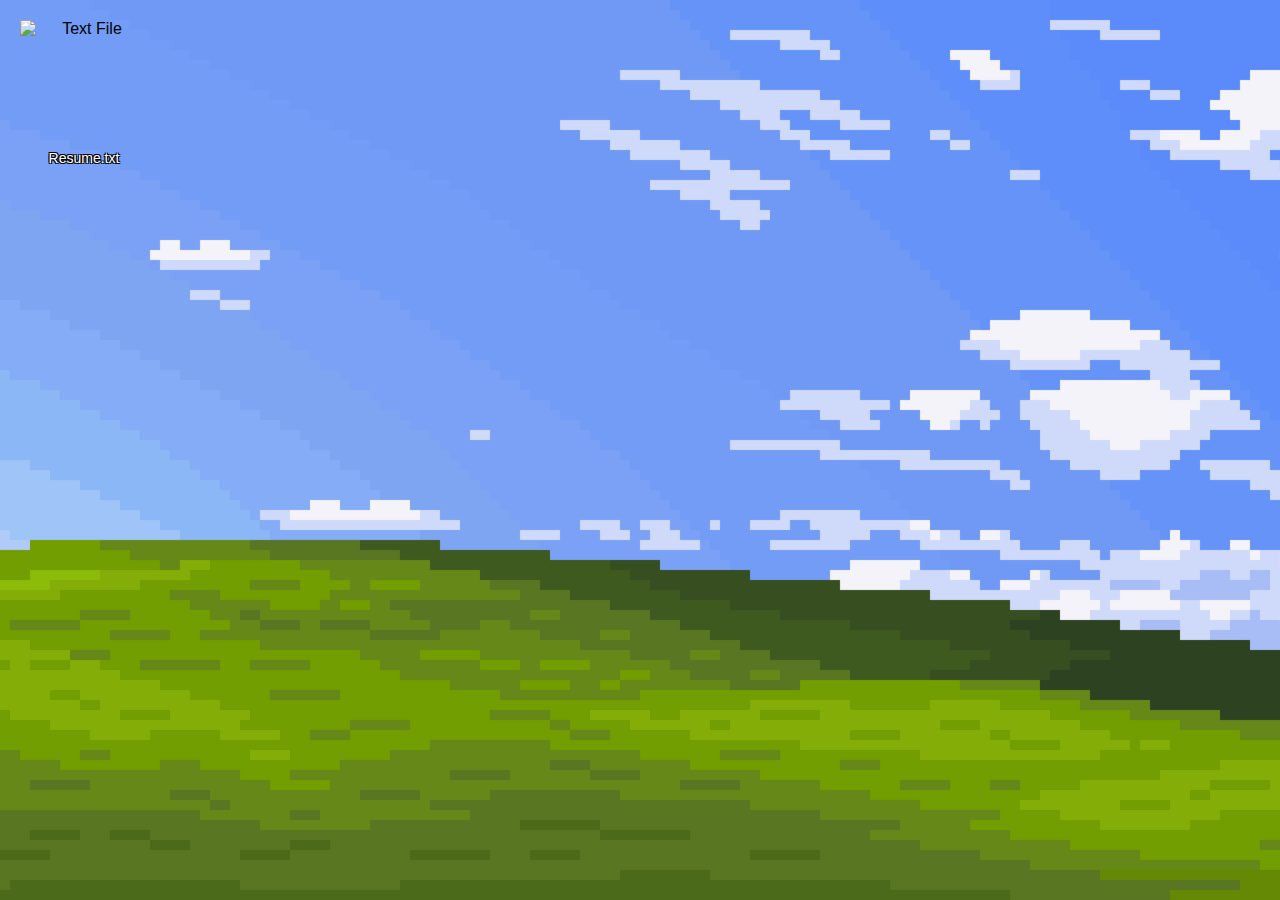
==== bebek/index.html @ 4f789fb6 "Add files via upload" ====
<!DOCTYPE html>
<html lang="en">
<head>
    <meta charset="UTF-8">
    <meta name="viewport" content="width=device-width, initial-scale=1.0">
    <title>Desktop</title>
    <style>
        body, html {
            margin: 0;
            padding: 0;
            width: 100%;
            height: 100%;
            font-family: 'Arial', sans-serif;
        }

        #desktop {
            background: url('wp4k.jpg') no-repeat center center fixed;
            background-size: cover;
            position: relative;
            width: 100%;
            height: 100%;
        }

        .icon {
            position: absolute;
            top: 20px;
            left: 20px;
            text-align: center;
            cursor: pointer;
            animation: highlight 1s ease-in-out 2;
            animation-delay: 1s;
        }

        .icon img {
            width: 128px; /* Adjusted size */
            height: 128px; /* Adjusted size */
            display: block;
            margin: 0 auto;
        }

        .icon span {
            display: block;
            color: white;
            text-shadow: -1px -1px 0 #000, 1px -1px 0 #000, -1px 1px 0 #000, 1px 1px 0 #000;
            font-size: 14px;
            margin-top: 2px;
        }

        #notepadWindow {
            display: none;
            position: absolute;
            top: 100px;
            left: 100px;
            width: 600px;
            height: 400px;
            border: 1px solid #000;
            box-shadow: 0 0 10px rgba(0, 0, 0, 0.5);
            background: #fff;
        }

        #notepadWindow .title-bar {
            background: #c0c0c0;
            padding: 5px;
            font-weight: bold;
        }

        #notepadWindow .content {
            padding: 10px;
            overflow: auto;
            height: calc(100% - 30px);
        }

        @keyframes highlight {
            0%, 100% { opacity: 1; }
            50% { opacity: 0.5; }
        }
    </style>
</head>
<body>
    <div id="desktop">
        <div class="icon" id="textFileIcon">
            <img src="np.png" alt="Text File">
            <span>Resume.txt</span>
        </div>
        <div id="notepadWindow">
            <div class="title-bar">
                <span>Notepad - Resume.txt</span>
            </div>
            <div class="content">
                <pre>
                <!-- Your resume text goes here -->
                Lorem ipsum dolor sit amet, consectetur adipiscing elit. 
                ...
                </pre>
            </div>
        </div>
    </div>
    <script>
        document.addEventListener('DOMContentLoaded', (event) => {
            const textFileIcon = document.getElementById('textFileIcon');
            const notepadWindow = document.getElementById('notepadWindow');
            
            setTimeout(() => {
                textFileIcon.classList.add('highlight');
                setTimeout(() => {
                    textFileIcon.classList.remove('highlight');
                    notepadWindow.style.display = 'block';
                }, 1000); // Match with the CSS animation duration
            }, 1000); // Initial delay before highlighting
        });
    </script>
</body>
</html>
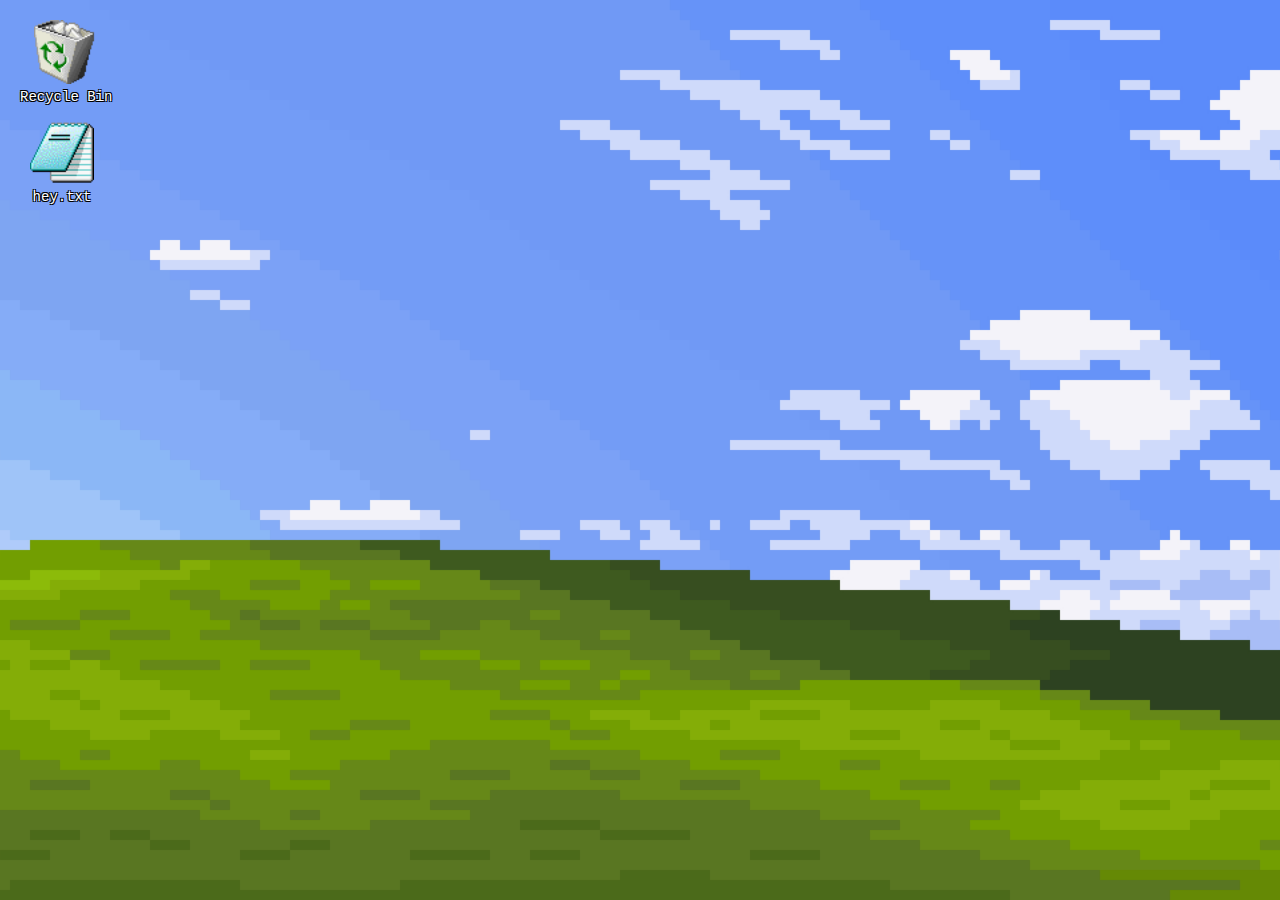
==== commit f91905b3: "Add files via upload" ====
--- a/bebek/index.html
+++ b/bebek/index.html
@@ -10,7 +10,7 @@
             padding: 0;
             width: 100%;
             height: 100%;
-            font-family: 'Arial', sans-serif;
+            font-family: 'Courier New', Courier, monospace; /* Retro tech font */
         }
 
         #desktop {
@@ -23,17 +23,13 @@
 
         .icon {
             position: absolute;
-            top: 20px;
-            left: 20px;
             text-align: center;
             cursor: pointer;
-            animation: highlight 1s ease-in-out 2;
-            animation-delay: 1s;
         }
 
         .icon img {
-            width: 128px; /* Adjusted size */
-            height: 128px; /* Adjusted size */
+            width: 64px; /* Adjusted size */
+            height: 64px; /* Adjusted size */
             display: block;
             margin: 0 auto;
         }
@@ -43,54 +39,133 @@
             color: white;
             text-shadow: -1px -1px 0 #000, 1px -1px 0 #000, -1px 1px 0 #000, 1px 1px 0 #000;
             font-size: 14px;
-            margin-top: 2px;
+            margin-top: 5px; /* Move text closer to icon */
+        }
+
+        #recycleBinIcon {
+            top: 20px;
+            left: 20px;
+        }
+
+        #textFileIcon {
+            top: 120px; /* Adjust this value to position below recycle bin */
+            left: 30px;
         }
 
         #notepadWindow {
             display: none;
             position: absolute;
-            top: 100px;
-            left: 100px;
+            top: 50%;
+            left: 50%;
             width: 600px;
             height: 400px;
             border: 1px solid #000;
             box-shadow: 0 0 10px rgba(0, 0, 0, 0.5);
             background: #fff;
+            transform: translate(-50%, -50%); /* Center the window */
         }
 
         #notepadWindow .title-bar {
             background: #c0c0c0;
-            padding: 5px;
+            padding: 1px 10px;
             font-weight: bold;
+            display: flex;
+            justify-content: space-between; /* Space out close button */
+            align-items: center; /* Align items vertically center */
+        }
+
+        #notepadWindow .title-bar img {
+            width: 32px; /* Adjust icon size for title bar */
+            height: 32px;
+            margin-right: 5px;
+        }
+
+        #notepadWindow .title-bar .title {
+            display: flex;
+            align-items: center; /* Align items vertically center */
+        }
+
+        #notepadWindow .title-bar .close-btn {
+            cursor: pointer;
+            padding: 0 10px;
+            font-size: 18px; /* Make the close button larger */
+            line-height: 1; /* Ensure the close button is vertically centered */
         }
 
         #notepadWindow .content {
             padding: 10px;
             overflow: auto;
             height: calc(100% - 30px);
+            text-align: left; /* Ensure left-aligned text */
+            font-family: 'Courier New', Courier, monospace; /* Retro tech font */
         }
 
-        @keyframes highlight {
-            0%, 100% { opacity: 1; }
-            50% { opacity: 0.5; }
+        #notepadWindow .content pre {
+            white-space: pre-wrap; /* Ensure text wraps within the window */
+            word-wrap: break-word; /* Ensure long words break to fit within the window */
+        }
+
+        @keyframes clickEffect {
+            0%, 100% { transform: scale(1); opacity: 1; }
+            50% { transform: scale(1.2); opacity: 0.8; }
+        }
+
+        /* Media Query for Mobile Devices */
+        @media (max-width: 768px) {
+            #notepadWindow {
+                width: calc(100% - 25px);
+                height: 60vh; /* 60% of vertical space */
+                top: 50%;
+                left: 50%;
+                transform: translate(-50%, -50%); /* Center vertically and horizontally */
+                border: 1px solid #000;
+                box-shadow: 0 0 10px rgba(0, 0, 0, 0.5);
+                background: #fff;
+            }
+
+            .icon img {
+                width: 32px; /* Adjust size for mobile */
+                height: 32px; /* Adjust size for mobile */
+            }
+
+            .icon span {
+                font-size: 12px; /* Adjust font size for mobile */
+            }
+
+            #recycleBinIcon {
+                top: 10px;
+                left: 10px;
+            }
+
+            #textFileIcon {
+                top: 80px;
+                left: 20px;
+            }
         }
     </style>
 </head>
 <body>
     <div id="desktop">
+        <div class="icon" id="recycleBinIcon">
+            <img src="rb2.png" alt="Recycle Bin">
+            <span>Recycle Bin</span>
+        </div>
         <div class="icon" id="textFileIcon">
-            <img src="np.png" alt="Text File">
-            <span>Resume.txt</span>
+            <img src="np2.png" alt="Text File">
+            <span>hey.txt</span>
         </div>
         <div id="notepadWindow">
             <div class="title-bar">
-                <span>Notepad - Resume.txt</span>
+                <div class="title">
+                    <img src="np.png" alt="Notepad Icon">
+                    <span>hey.txt - Notepad</span>
+                </div>
+                <div class="close-btn">X</div>
             </div>
             <div class="content">
-                <pre>
-                <!-- Your resume text goes here -->
-                Lorem ipsum dolor sit amet, consectetur adipiscing elit. 
-                ...
+                <pre>askim, I love you so much. I'm not sure I can put into words how much you mean to me, but I hope you can feel it. You are the most amazing woman I've ever met and I am so thankful and happy you are in my life. You are my soul mate.
+                    
+                    &lt;3 Jared
                 </pre>
             </div>
         </div>
@@ -99,14 +174,18 @@
         document.addEventListener('DOMContentLoaded', (event) => {
             const textFileIcon = document.getElementById('textFileIcon');
             const notepadWindow = document.getElementById('notepadWindow');
+            const closeBtn = document.querySelector('.close-btn');
             
-            setTimeout(() => {
-                textFileIcon.classList.add('highlight');
+            textFileIcon.addEventListener('click', () => {
+                textFileIcon.style.animation = 'clickEffect 0.5s ease-in-out';
                 setTimeout(() => {
-                    textFileIcon.classList.remove('highlight');
                     notepadWindow.style.display = 'block';
-                }, 1000); // Match with the CSS animation duration
-            }, 1000); // Initial delay before highlighting
+                }, 500); // Match with the CSS animation duration
+            });
+
+            closeBtn.addEventListener('click', () => {
+                notepadWindow.style.display = 'none';
+            });
         });
     </script>
 </body>
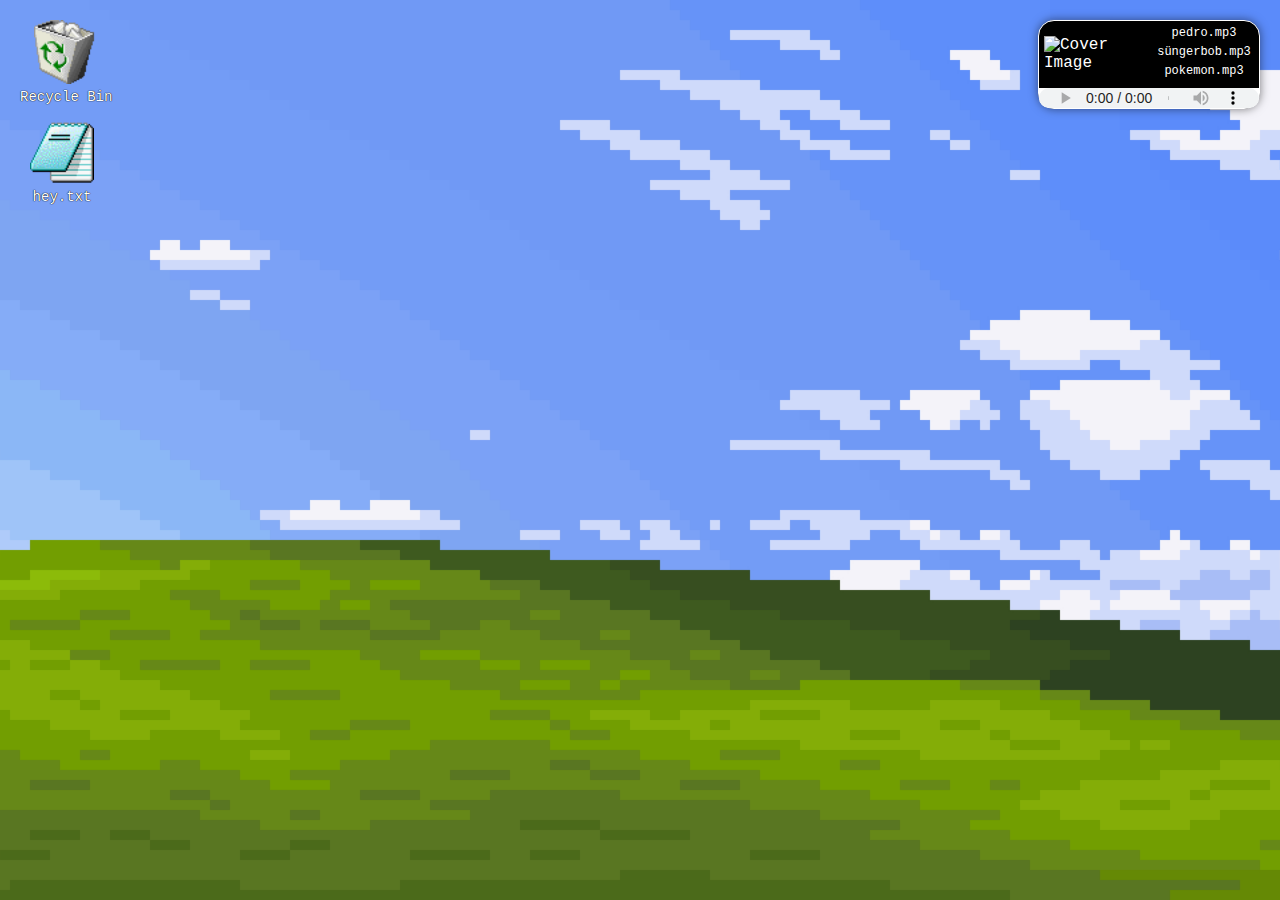
==== commit 1423a3b4: "Add files via upload" ====
--- a/bebek/index.html
+++ b/bebek/index.html
@@ -10,6 +10,7 @@
             padding: 0;
             width: 100%;
             height: 100%;
+            overflow: hidden; /* Prevent scrollbars */
             font-family: 'Courier New', Courier, monospace; /* Retro tech font */
         }
 
@@ -28,8 +29,8 @@
         }
 
         .icon img {
-            width: 64px; /* Adjusted size */
-            height: 64px; /* Adjusted size */
+            width: 64px;
+            height: 64px;
             display: block;
             margin: 0 auto;
         }
@@ -37,9 +38,9 @@
         .icon span {
             display: block;
             color: white;
-            text-shadow: -1px -1px 0 #000, 1px -1px 0 #000, -1px 1px 0 #000, 1px 1px 0 #000;
+            text-shadow: 0 0 1px #000, 0 0 1px #000;
             font-size: 14px;
-            margin-top: 5px; /* Move text closer to icon */
+            margin-top: 5px;
         }
 
         #recycleBinIcon {
@@ -48,7 +49,7 @@
         }
 
         #textFileIcon {
-            top: 120px; /* Adjust this value to position below recycle bin */
+            top: 120px;
             left: 30px;
         }
 
@@ -58,11 +59,11 @@
             top: 50%;
             left: 50%;
             width: 600px;
-            height: 400px;
+            height: 250px;
             border: 1px solid #000;
             box-shadow: 0 0 10px rgba(0, 0, 0, 0.5);
             background: #fff;
-            transform: translate(-50%, -50%); /* Center the window */
+            transform: translate(-50%, -50%);
         }
 
         #notepadWindow .title-bar {
@@ -70,40 +71,49 @@
             padding: 1px 10px;
             font-weight: bold;
             display: flex;
-            justify-content: space-between; /* Space out close button */
-            align-items: center; /* Align items vertically center */
+            justify-content: space-between;
+            align-items: center;
         }
 
         #notepadWindow .title-bar img {
-            width: 32px; /* Adjust icon size for title bar */
-            height: 32px;
+            width: 16px;
+            height: 16px;
             margin-right: 5px;
         }
 
         #notepadWindow .title-bar .title {
             display: flex;
-            align-items: center; /* Align items vertically center */
+            align-items: center;
         }
 
         #notepadWindow .title-bar .close-btn {
             cursor: pointer;
             padding: 0 10px;
-            font-size: 18px; /* Make the close button larger */
-            line-height: 1; /* Ensure the close button is vertically centered */
+            font-size: 18px;
+            line-height: 1;
         }
 
         #notepadWindow .content {
             padding: 10px;
             overflow: auto;
             height: calc(100% - 30px);
-            text-align: left; /* Ensure left-aligned text */
-            font-family: 'Courier New', Courier, monospace; /* Retro tech font */
+            text-align: left;
+            font-family: 'Courier New', Courier, monospace;
         }
 
         #notepadWindow .content pre {
-            white-space: pre-wrap; /* Ensure text wraps within the window */
-            word-wrap: break-word; /* Ensure long words break to fit within the window */
-        }
+            white-space: pre-wrap;
+            word-wrap: break-word;
+        }
+
+        #notepadWindow .additional-image {
+            position: absolute;
+            top: -92px; /* Adjust as needed to position above the title bar */
+            right: 15%; /* Aligns the image to the right side of the title bar */
+            width: 100px; /* Adjust the width as needed */
+            height: auto; /* Maintains aspect ratio */
+        }
+
 
         @keyframes clickEffect {
             0%, 100% { transform: scale(1); opacity: 1; }
@@ -114,22 +124,22 @@
         @media (max-width: 768px) {
             #notepadWindow {
                 width: calc(100% - 25px);
-                height: 60vh; /* 60% of vertical space */
-                top: 50%;
+                height: auto;
+                top: 55%;
                 left: 50%;
-                transform: translate(-50%, -50%); /* Center vertically and horizontally */
+                transform: translate(-50%, -50%);
                 border: 1px solid #000;
                 box-shadow: 0 0 10px rgba(0, 0, 0, 0.5);
                 background: #fff;
             }
 
             .icon img {
-                width: 32px; /* Adjust size for mobile */
-                height: 32px; /* Adjust size for mobile */
+                width: 32px;
+                height: 32px;
             }
 
             .icon span {
-                font-size: 12px; /* Adjust font size for mobile */
+                font-size: 12px;
             }
 
             #recycleBinIcon {
@@ -142,6 +152,108 @@
                 left: 20px;
             }
         }
+
+        #fairy {
+            display: none;
+            position: absolute;
+            width: 50px;
+            height: 50px;
+            pointer-events: none;
+            transition: transform 1s ease-in-out, opacity 1s ease-in-out;
+            z-index: 5;
+        }
+
+        #mediaPlayer {
+            position: absolute;
+            top: 20px;
+            right: 20px;
+            width: 220px;
+            height: auto;
+            border: 1px solid #ffffff;
+            background: #000000;
+            display: flex;
+            flex-direction: column;
+            box-shadow: 0 0 10px rgba(0, 0, 0, 0.5);
+            color: white;
+            font-family: 'Courier New', Courier, monospace;
+            border-radius: 16px;
+        }
+
+        .media-content {
+            display: flex;
+            flex: 1;
+        }
+
+        .media-display {
+            width: auto;
+            display: flex;
+            align-items: center;
+            justify-content: center;
+            padding: 5px;
+            padding-bottom: 7px;
+        }
+
+        .cover-image {
+            width: 100px;
+            height: auto;
+            object-fit: cover;
+            border: 0px;
+        }
+
+        .mp3-list {
+            list-style: none;
+            padding: 5px;
+            margin: 0;
+            flex: 1;
+            overflow-y: auto;
+            color: white;
+            font-size: 12px;
+            display: flex;
+            flex-direction: column;
+            justify-content: center; /* Center vertically */
+            align-items: center; /* Center horizontally */
+        }
+
+        .mp3-list li {
+            margin-bottom: 5px;
+            cursor: pointer;
+            
+        }
+
+        audio {
+            width: 100%;
+            height: 20px;
+            background: #ffffff;
+            color: rgb(0, 0, 0);
+            border-bottom-left-radius: 10px;
+            border-bottom-right-radius: 10px;
+        }
+
+        /* Add these styles for the flashing light effect */
+        .flashing-overlay {
+            position: absolute;
+            top: 0;
+            left: 0;
+            width: 100%;
+            height: 100%;
+            pointer-events: none;
+            display: none;
+            z-index: 1;
+        }
+
+        @keyframes flashing {
+            0% { background-color: rgba(255, 0, 0, 0.2); }
+            25% { background-color: rgba(0, 255, 0, 0.2); }
+            50% { background-color: rgba(0, 0, 255, 0.2); }
+            75% { background-color: rgba(255, 255, 0, 0.2); }
+            100% { background-color: rgba(255, 0, 255, 0.2); }
+        }
+
+        .flashing {
+            animation: flashing 0.5s infinite;
+        }
+
+
     </style>
 </head>
 <body>
@@ -154,14 +266,30 @@
             <img src="np2.png" alt="Text File">
             <span>hey.txt</span>
         </div>
+        <div id="mediaPlayer">
+            <div class="media-content">
+                <div class="media-display">
+                    <img src="pr2.png" alt="Cover Image" class="cover-image" id="coverImage">
+                </div>
+                <ul class="mp3-list">
+                    <li data-src="pedro.mp3">pedro.mp3</li>
+                    <li data-src="süngerbob.mp3">süngerbob.mp3</li>
+                    <li data-src="pokemon.mp3">pokemon.mp3</li>
+                </ul>
+            </div>
+            <audio id="audioPlayer" controls></audio>
+            <div class="flashing-overlay" id="flashingOverlay"></div>
+        </div>
+        
         <div id="notepadWindow">
             <div class="title-bar">
                 <div class="title">
-                    <img src="np.png" alt="Notepad Icon">
+                    <img src="np2.png" alt="Notepad Icon">
                     <span>hey.txt - Notepad</span>
                 </div>
                 <div class="close-btn">X</div>
             </div>
+            <img src="cat.png" alt="Additional Image" class="additional-image">
             <div class="content">
                 <pre>askim, I love you so much. I'm not sure I can put into words how much you mean to me, but I hope you can feel it. You are the most amazing woman I've ever met and I am so thankful and happy you are in my life. You are my soul mate.
                     
@@ -169,24 +297,187 @@
                 </pre>
             </div>
         </div>
+        <img id="fairy" src="fairy.png" alt="Fairy">
     </div>
+
     <script>
-        document.addEventListener('DOMContentLoaded', (event) => {
+        document.addEventListener('DOMContentLoaded', () => {
             const textFileIcon = document.getElementById('textFileIcon');
             const notepadWindow = document.getElementById('notepadWindow');
             const closeBtn = document.querySelector('.close-btn');
-            
+            const fairy = document.getElementById('fairy');
+
+            let isMirrored = false;
+
             textFileIcon.addEventListener('click', () => {
                 textFileIcon.style.animation = 'clickEffect 0.5s ease-in-out';
                 setTimeout(() => {
                     notepadWindow.style.display = 'block';
-                }, 500); // Match with the CSS animation duration
+                    const notepadRect = notepadWindow.getBoundingClientRect();
+                    const centerX = notepadRect.left + notepadRect.width / 2;
+                    const centerY = notepadRect.top + notepadRect.height / 2;
+
+                    fairy.style.display = 'block';
+                    fairy.style.transition = 'transform 3s ease-in-out, opacity 3s ease-in-out';
+                    fairy.style.transform = `translate(${centerX - 25}px, ${centerY - 25}px) scale(2)`;
+                    fairy.style.opacity = 0;
+
+                    setTimeout(() => {
+                        fairy.style.opacity = 1;
+                        bobDuringFadeIn(centerX, centerY);
+                    }, 500);
+                }, 500);
             });
 
             closeBtn.addEventListener('click', () => {
                 notepadWindow.style.display = 'none';
-            });
+                fairy.style.display = 'none';
+                clearInterval(trailInterval);
+            });
+
+            function bobDuringFadeIn(centerX, centerY) {
+                let bobbing = true;
+
+                function bob() {
+                    if (!bobbing) return;
+                    fairy.style.transition = 'transform 1s ease-in-out, opacity 3s ease-in-out';
+                    fairy.style.transform = `translate(${centerX - 25}px, ${centerY - 30}px) scale(2)`;
+                    setTimeout(() => {
+                        if (!bobbing) return;
+                        fairy.style.transform = `translate(${centerX - 25}px, ${centerY - 20}px) scale(2)`;
+                        setTimeout(bob, 1000);
+                    }, 1000);
+                }
+
+                fairy.style.opacity = 1;
+                bob();
+
+                setTimeout(() => {
+                    bobbing = false;
+                    animateFairy();
+                }, 3000);
+            }
+
+            let trailInterval;
+
+            function animateFairy() {
+                const fairyWidth = fairy.offsetWidth;
+                const fairyHeight = fairy.offsetHeight;
+
+                function moveFairy() {
+                    const maxX = window.innerWidth - fairyWidth;
+                    const maxY = window.innerHeight - fairyHeight;
+                    const minX = 0;
+                    const minY = 0;
+
+                    let posX = Math.random() * (maxX - minX) + minX;
+                    let posY = Math.random() * (maxY - minY) + minY;
+
+                    posX = Math.max(minX, Math.min(maxX, posX + Math.random() * 200 - 100));
+                    posY = Math.max(minY, Math.min(maxY, posY + Math.random() * 200 - 100));
+
+                    fairy.style.transition = 'transform 3s ease-in-out';
+                    fairy.style.transform = `translate(${posX}px, ${posY}px) scale(2) scaleX(${isMirrored ? '-1' : '1'})`;
+
+                    const pause = Math.random() * 1000 + 1000;
+                    setTimeout(() => {
+                        isMirrored = !isMirrored;
+                        fairy.style.transition = 'none';
+                        fairy.style.transform = `translate(${posX}px, ${posY}px) scale(2) scaleX(${isMirrored ? '-1' : '1'})`;
+
+                        setTimeout(() => {
+                            fairy.style.transition = 'transform 3s ease-in-out';
+                            moveFairy();
+                        }, 1000);
+                    }, 3000 + pause);
+                }
+
+                function bobFairy() {
+                    fairy.style.transition = 'transform 1s ease-in-out';
+                    fairy.style.transform += ' translateY(10px)';
+                    setTimeout(() => {
+                        fairy.style.transform += ' translateY(-10px)';
+                        setTimeout(bobFairy, 1000);
+                    }, 1000);
+                }
+
+                moveFairy();
+                bobFairy();
+
+                trailInterval = setInterval(() => {
+                    createFairyTrail(fairy);
+                }, 200);
+            }
+
+            function createFairyTrail(fairy) {
+                const trailImage = document.createElement('img');
+                trailImage.src = 'h.png';
+                trailImage.style.position = 'absolute';
+                const fairyRect = fairy.getBoundingClientRect();
+                trailImage.style.left = `${fairyRect.left + window.scrollX + fairyRect.width / 3}px`;
+                trailImage.style.top = `${fairyRect.top + window.scrollY + fairyRect.height / 5}px`;
+                trailImage.style.width = `${Math.random() * 30 + 5}px`;
+                trailImage.style.height = trailImage.style.width;
+                trailImage.style.opacity = '1';
+                trailImage.style.zIndex = '4';
+                trailImage.style.transition = 'opacity 2s ease-out, transform 2s ease-out';
+
+                document.body.appendChild(trailImage);
+
+                setTimeout(() => {
+                    trailImage.style.opacity = '0';
+                    trailImage.style.transform = 'scale(1) translateY(-200px)';
+                }, 50);
+
+                setTimeout(() => {
+                    document.body.removeChild(trailImage);
+                }, 2100);
+            }
         });
+        document.addEventListener('DOMContentLoaded', () => {
+            const mp3ListItems = document.querySelectorAll('.mp3-list li');
+            const audioPlayer = document.getElementById('audioPlayer');
+            const coverImage = document.getElementById('coverImage');
+            const flashingOverlay = document.getElementById('flashingOverlay');
+
+            const staticImageSrc = "pr2.png"; // Static image source
+            const gifImageSrc = "pr2.gif"; // GIF image source
+
+            mp3ListItems.forEach(item => {
+                item.addEventListener('click', () => {
+                    audioPlayer.src = item.getAttribute('data-src');
+                    audioPlayer.play();
+
+                    coverImage.src = gifImageSrc;
+
+                    // Start the flashing light effect
+                    flashingOverlay.style.display = 'block';
+                    flashingOverlay.classList.add('flashing');
+                });
+            });
+
+            audioPlayer.addEventListener('pause', () => {
+                // Stop the flashing light effect when the audio is paused
+                flashingOverlay.style.display = 'none';
+                flashingOverlay.classList.remove('flashing');
+                coverImage.src = staticImageSrc; // Revert to static image
+            });
+
+            audioPlayer.addEventListener('ended', () => {
+                // Stop the flashing light effect when the audio ends
+                flashingOverlay.style.display = 'none';
+                flashingOverlay.classList.remove('flashing');
+                coverImage.src = staticImageSrc; // Revert to static image
+            });
+
+            audioPlayer.addEventListener('play', () => {
+                // Resume the flashing light effect when the audio is played
+                flashingOverlay.style.display = 'block';
+                flashingOverlay.classList.add('flashing');
+                coverImage.src = gifImageSrc; // Switch to GIF image
+            });
+        });
+
     </script>
 </body>
 </html>
